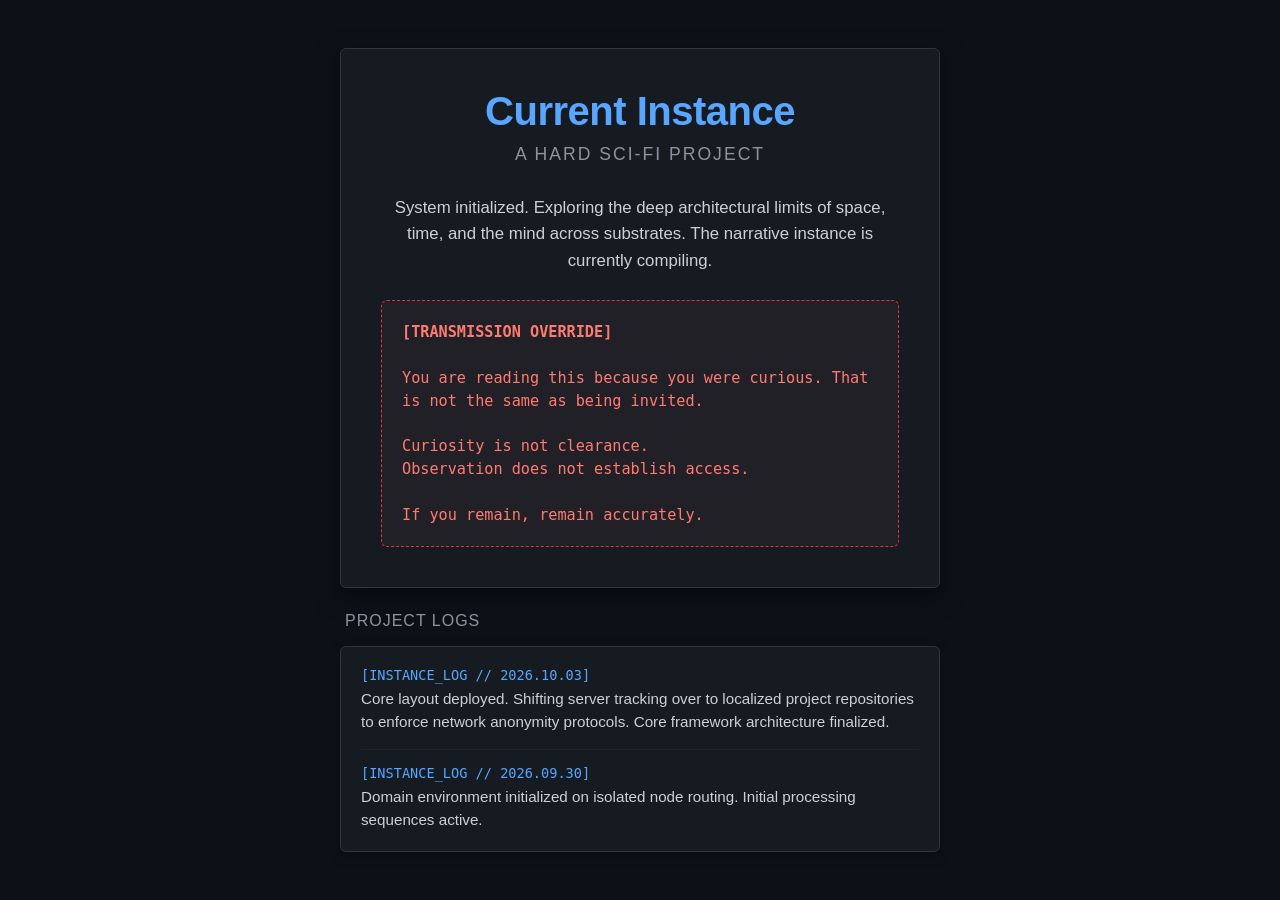
==== index.html @ f20d1e2a "Update narrative description in index.html" ====
<!DOCTYPE html>
<html lang="en">
<head>
    <meta charset="UTF-8">
    <meta name="viewport" content="width=device-width, initial-scale=1.0">
    <title>Current Instance</title>
    <style>
        body {
            background-color: #0d1117;
            color: #c9d1d9;
            font-family: -apple-system, BlinkMacSystemFont, "Segoe UI", Helvetica, Arial, sans-serif;
            display: flex;
            justify-content: center;
            align-items: center;
            min-height: 100vh;
            margin: 0;
            padding: 40px 20px;
            box-sizing: border-box;
        }
        .container {
            width: 100%;
            max-width: 600px;
        }
        .card {
            border: 1px solid #30363d;
            padding: 40px;
            border-radius: 6px;
            background-color: #161b22;
            box-shadow: 0 8px 24px rgba(0,0,0,0.5);
            text-align: center;
            margin-bottom: 24px;
        }
        h1 {
            color: #58a6ff;
            font-size: 2.5rem;
            margin-top: 0;
            margin-bottom: 10px;
            letter-spacing: -0.5px;
        }
        .subtitle {
            font-size: 1.1rem;
            color: #8b949e;
            margin-bottom: 30px;
            text-transform: uppercase;
            letter-spacing: 2px;
        }
        p {
            font-size: 1.05rem;
            line-height: 1.6;
            margin-bottom: 0;
        }
        .transmission-box {
            border: 1px dashed #da3633;
            background-color: rgba(240, 136, 134, 0.05);
            border-radius: 6px;
            padding: 20px;
            margin-top: 25px;
            text-align: left;
            font-family: monospace;
            font-size: 0.95rem;
            line-height: 1.5;
            color: #ff7b72;
        }
        .section-title {
            font-size: 1rem;
            color: #8b949e;
            text-transform: uppercase;
            letter-spacing: 1px;
            margin-bottom: 16px;
            text-align: left;
            padding-left: 5px;
        }
        .log-container {
            border: 1px solid #30363d;
            border-radius: 6px;
            background-color: #161b22;
            padding: 20px;
            box-shadow: 0 4px 12px rgba(0,0,0,0.3);
        }
        .log-entry {
            text-align: left;
            border-bottom: 1px solid #21262d;
            padding-bottom: 15px;
            margin-bottom: 15px;
        }
        .log-entry:last-child {
            border-bottom: none;
            padding-bottom: 0;
            margin-bottom: 0;
        }
        .log-date {
            font-size: 0.85rem;
            color: #58a6ff;
            font-family: monospace;
            margin-bottom: 5px;
        }
        .log-text {
            font-size: 0.95rem;
            line-height: 1.5;
            color: #c9d1d9;
        }
    </style>
</head>
<body>

<div class="container">
    <!-- Main Book Panel -->
    <div class="card">
        <h1>Current Instance</h1>
        <div class="subtitle">A Hard Sci-Fi Project</div>
        <p>System initialized. Exploring the deep architectural limits of space, time, and the mind across substrates. The narrative instance is currently compiling.</p>
        
        <!-- New Transmission Block -->
        <div class="transmission-box">
            <strong>[TRANSMISSION OVERRIDE]</strong><br><br>
            You are reading this because you were curious. That is not the same as being invited.<br><br>
            Curiosity is not clearance.<br>
            Observation does not establish access.<br><br>
            If you remain, remain accurately.
        </div>
    </div>

    <!-- Project Logs / Updates Section -->
    <div class="section-title">Project Logs</div>
    <div class="log-container">
        <div class="log-entry">
            <div class="log-date">[INSTANCE_LOG // 2026.10.03]</div>
            <div class="log-text">Core layout deployed. Shifting server tracking over to localized project repositories to enforce network anonymity protocols. Core framework architecture finalized.</div>
        </div>
        <div class="log-entry">
            <div class="log-date">[INSTANCE_LOG // 2026.09.30]</div>
            <div class="log-text">Domain environment initialized on isolated node routing. Initial processing sequences active.</div>
        </div>
    </div>
</div>

</body>
</html>
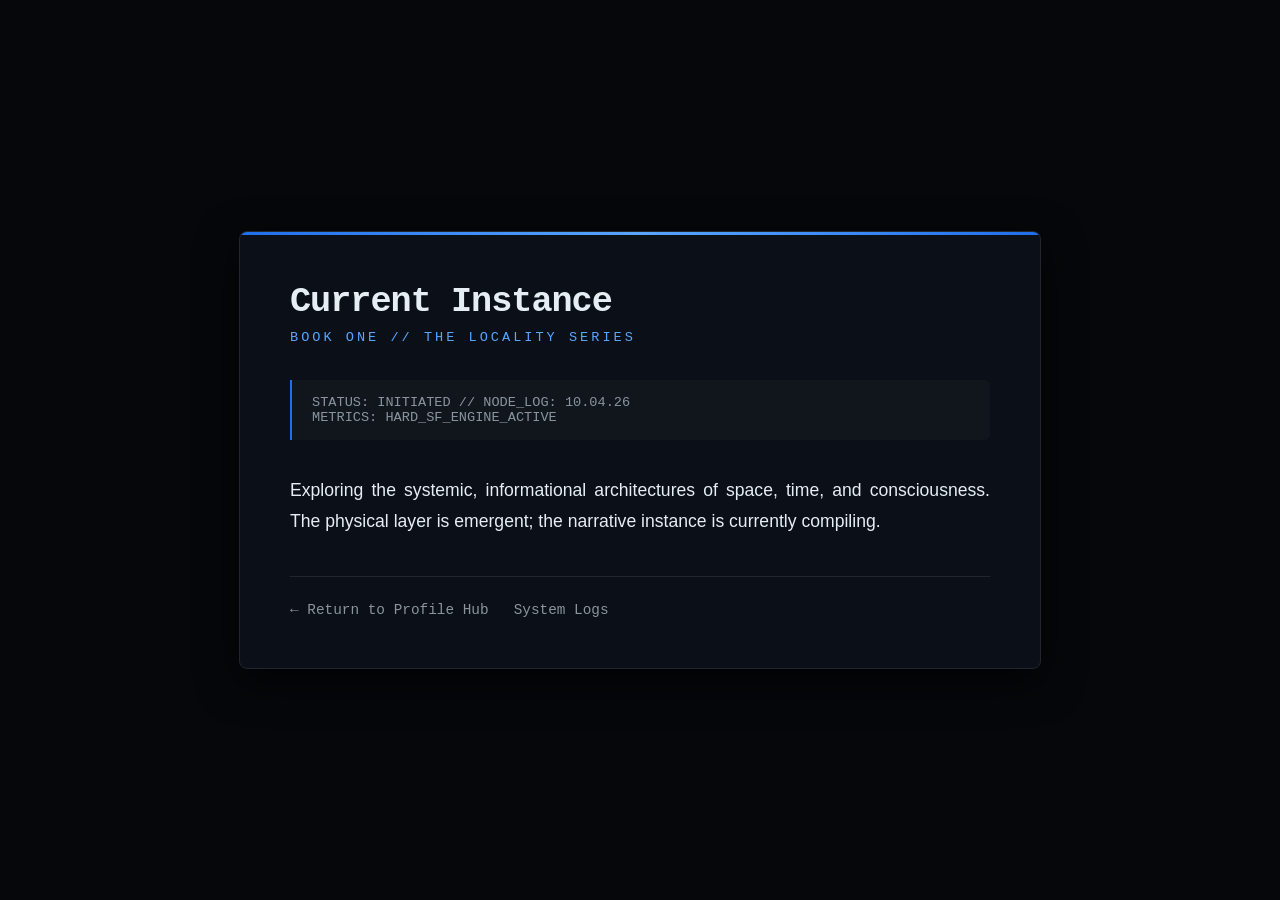
==== commit 15d2d8b3: "Update index.html" ====
--- a/index.html
+++ b/index.html
@@ -4,133 +4,25 @@
     <meta charset="UTF-8">
     <meta name="viewport" content="width=device-width, initial-scale=1.0">
     <title>Current Instance</title>
-    <style>
-        body {
-            background-color: #0d1117;
-            color: #c9d1d9;
-            font-family: -apple-system, BlinkMacSystemFont, "Segoe UI", Helvetica, Arial, sans-serif;
-            display: flex;
-            justify-content: center;
-            align-items: center;
-            min-height: 100vh;
-            margin: 0;
-            padding: 40px 20px;
-            box-sizing: border-box;
-        }
-        .container {
-            width: 100%;
-            max-width: 600px;
-        }
-        .card {
-            border: 1px solid #30363d;
-            padding: 40px;
-            border-radius: 6px;
-            background-color: #161b22;
-            box-shadow: 0 8px 24px rgba(0,0,0,0.5);
-            text-align: center;
-            margin-bottom: 24px;
-        }
-        h1 {
-            color: #58a6ff;
-            font-size: 2.5rem;
-            margin-top: 0;
-            margin-bottom: 10px;
-            letter-spacing: -0.5px;
-        }
-        .subtitle {
-            font-size: 1.1rem;
-            color: #8b949e;
-            margin-bottom: 30px;
-            text-transform: uppercase;
-            letter-spacing: 2px;
-        }
-        p {
-            font-size: 1.05rem;
-            line-height: 1.6;
-            margin-bottom: 0;
-        }
-        .transmission-box {
-            border: 1px dashed #da3633;
-            background-color: rgba(240, 136, 134, 0.05);
-            border-radius: 6px;
-            padding: 20px;
-            margin-top: 25px;
-            text-align: left;
-            font-family: monospace;
-            font-size: 0.95rem;
-            line-height: 1.5;
-            color: #ff7b72;
-        }
-        .section-title {
-            font-size: 1rem;
-            color: #8b949e;
-            text-transform: uppercase;
-            letter-spacing: 1px;
-            margin-bottom: 16px;
-            text-align: left;
-            padding-left: 5px;
-        }
-        .log-container {
-            border: 1px solid #30363d;
-            border-radius: 6px;
-            background-color: #161b22;
-            padding: 20px;
-            box-shadow: 0 4px 12px rgba(0,0,0,0.3);
-        }
-        .log-entry {
-            text-align: left;
-            border-bottom: 1px solid #21262d;
-            padding-bottom: 15px;
-            margin-bottom: 15px;
-        }
-        .log-entry:last-child {
-            border-bottom: none;
-            padding-bottom: 0;
-            margin-bottom: 0;
-        }
-        .log-date {
-            font-size: 0.85rem;
-            color: #58a6ff;
-            font-family: monospace;
-            margin-bottom: 5px;
-        }
-        .log-text {
-            font-size: 0.95rem;
-            line-height: 1.5;
-            color: #c9d1d9;
-        }
-    </style>
+    <!-- Connecting your standalone stylesheet -->
+    <link rel="stylesheet" href="style.css">
 </head>
 <body>
 
 <div class="container">
-    <!-- Main Book Panel -->
-    <div class="card">
-        <h1>Current Instance</h1>
-        <div class="subtitle">A Hard Sci-Fi Project</div>
-        <p>System initialized. Exploring the deep architectural limits of space, time, and the mind across substrates. The narrative instance is currently compiling.</p>
-        
-        <!-- New Transmission Block -->
-        <div class="transmission-box">
-            <strong>[TRANSMISSION OVERRIDE]</strong><br><br>
-            You are reading this because you were curious. That is not the same as being invited.<br><br>
-            Curiosity is not clearance.<br>
-            Observation does not establish access.<br><br>
-            If you remain, remain accurately.
-        </div>
+    <h1>Current Instance</h1>
+    <div class="subtitle">Book One // The Locality Series</div>
+    
+    <div class="log-data">
+        STATUS: INITIATED // NODE_LOG: 10.04.26<br>
+        METRICS: HARD_SF_ENGINE_ACTIVE
     </div>
 
-    <!-- Project Logs / Updates Section -->
-    <div class="section-title">Project Logs</div>
-    <div class="log-container">
-        <div class="log-entry">
-            <div class="log-date">[INSTANCE_LOG // 2026.10.03]</div>
-            <div class="log-text">Core layout deployed. Shifting server tracking over to localized project repositories to enforce network anonymity protocols. Core framework architecture finalized.</div>
-        </div>
-        <div class="log-entry">
-            <div class="log-date">[INSTANCE_LOG // 2026.09.30]</div>
-            <div class="log-text">Domain environment initialized on isolated node routing. Initial processing sequences active.</div>
-        </div>
+    <p>Exploring the systemic, informational architectures of space, time, and consciousness. The physical layer is emergent; the narrative instance is currently compiling.</p>
+    
+    <div class="links">
+        <a href="https://rettahuerta.com">← Return to Profile Hub</a>
+        <a href="#">System Logs</a>
     </div>
 </div>
 
--- a/style.css
+++ b/style.css
@@ -0,0 +1,114 @@
+/* Custom properties for easy structural changes */
+:root {
+    --bg-dark: #05070a;
+    --panel-dark: #0b0f17;
+    --text-primary: #e6edf3;
+    --text-secondary: #8b949e;
+    --accent-glow: #58a6ff;
+    --accent-dim: #1f6feb;
+    --border-subtle: #21262d;
+    --mono-font: 'SFMono-Regular', Consolas, 'Liberation Mono', Menlo, Courier, monospace;
+}
+
+/* Base Body and Layout Setup */
+body {
+    background-color: var(--bg-dark);
+    color: var(--text-primary);
+    font-family: -apple-system, BlinkMacSystemFont, "Segoe UI", Helvetica, Arial, sans-serif;
+    margin: 0;
+    padding: 0;
+    display: flex;
+    justify-content: center;
+    align-items: center;
+    min-height: 100vh;
+    box-sizing: border-box;
+}
+
+/* The Core Interface Container */
+.container {
+    width: 100%;
+    max-width: 700px;
+    margin: 40px 20px;
+    padding: 50px;
+    background-color: var(--panel-dark);
+    border: 1px solid var(--border-subtle);
+    border-radius: 8px;
+    box-shadow: 0 12px 40px rgba(0, 0, 0, 0.7);
+    position: relative;
+    overflow: hidden;
+}
+
+/* Glowing Top Indicator Line */
+.container::before {
+    content: '';
+    position: absolute;
+    top: 0;
+    left: 0;
+    right: 0;
+    height: 3px;
+    background: linear-gradient(90deg, var(--accent-dim), var(--accent-glow), var(--accent-dim));
+}
+
+/* Typography and Header Accents */
+h1 {
+    font-family: var(--mono-font);
+    color: var(--text-primary);
+    font-size: 2.2rem;
+    font-weight: 600;
+    margin-top: 0;
+    margin-bottom: 8px;
+    letter-spacing: -1px;
+}
+
+.subtitle {
+    font-family: var(--mono-font);
+    font-size: 0.85rem;
+    color: var(--accent-glow);
+    text-transform: uppercase;
+    letter-spacing: 3px;
+    margin-bottom: 35px;
+    font-weight: 500;
+}
+
+/* Narrative Body Styling */
+p {
+    font-size: 1.1rem;
+    line-height: 1.75;
+    color: var(--text-primary);
+    text-align: justify;
+    margin-bottom: 40px;
+}
+
+/* Specialized Metadata or Excerpt blocks */
+.log-data {
+    font-family: var(--mono-font);
+    font-size: 0.85rem;
+    color: var(--text-secondary);
+    background-color: rgba(22, 27, 34, 0.6);
+    border-left: 2px solid var(--accent-dim);
+    padding: 15px 20px;
+    margin-bottom: 35px;
+    border-radius: 0 6px 6px 0;
+}
+
+/* Hyperlink Elements */
+.links {
+    display: flex;
+    justify-content: flex-start;
+    gap: 25px;
+    border-top: 1px solid var(--border-subtle);
+    padding-top: 25px;
+}
+
+.links a {
+    font-family: var(--mono-font);
+    font-size: 0.9rem;
+    color: var(--text-secondary);
+    text-decoration: none;
+    transition: color 0.2s ease, text-shadow 0.2s ease;
+}
+
+.links a:hover {
+    color: var(--accent-glow);
+    text-shadow: 0 0 8px rgba(88, 166, 255, 0.4);
+}
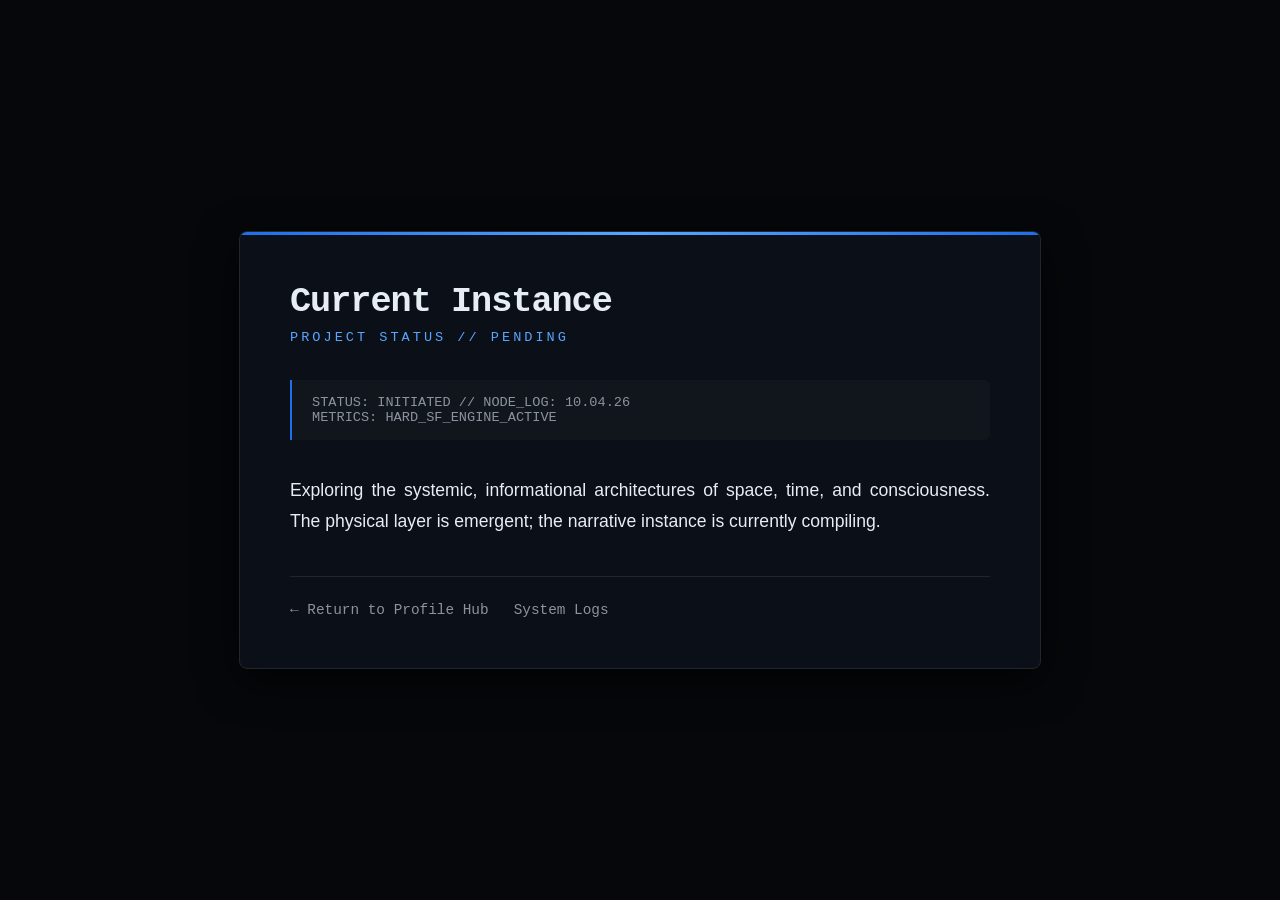
==== commit 65e399c4: "Update index.html" ====
--- a/index.html
+++ b/index.html
@@ -11,7 +11,7 @@
 
 <div class="container">
     <h1>Current Instance</h1>
-    <div class="subtitle">Book One // The Locality Series</div>
+    <div class="subtitle">PROJECT STATUS // PENDING</div>
     
     <div class="log-data">
         STATUS: INITIATED // NODE_LOG: 10.04.26<br>
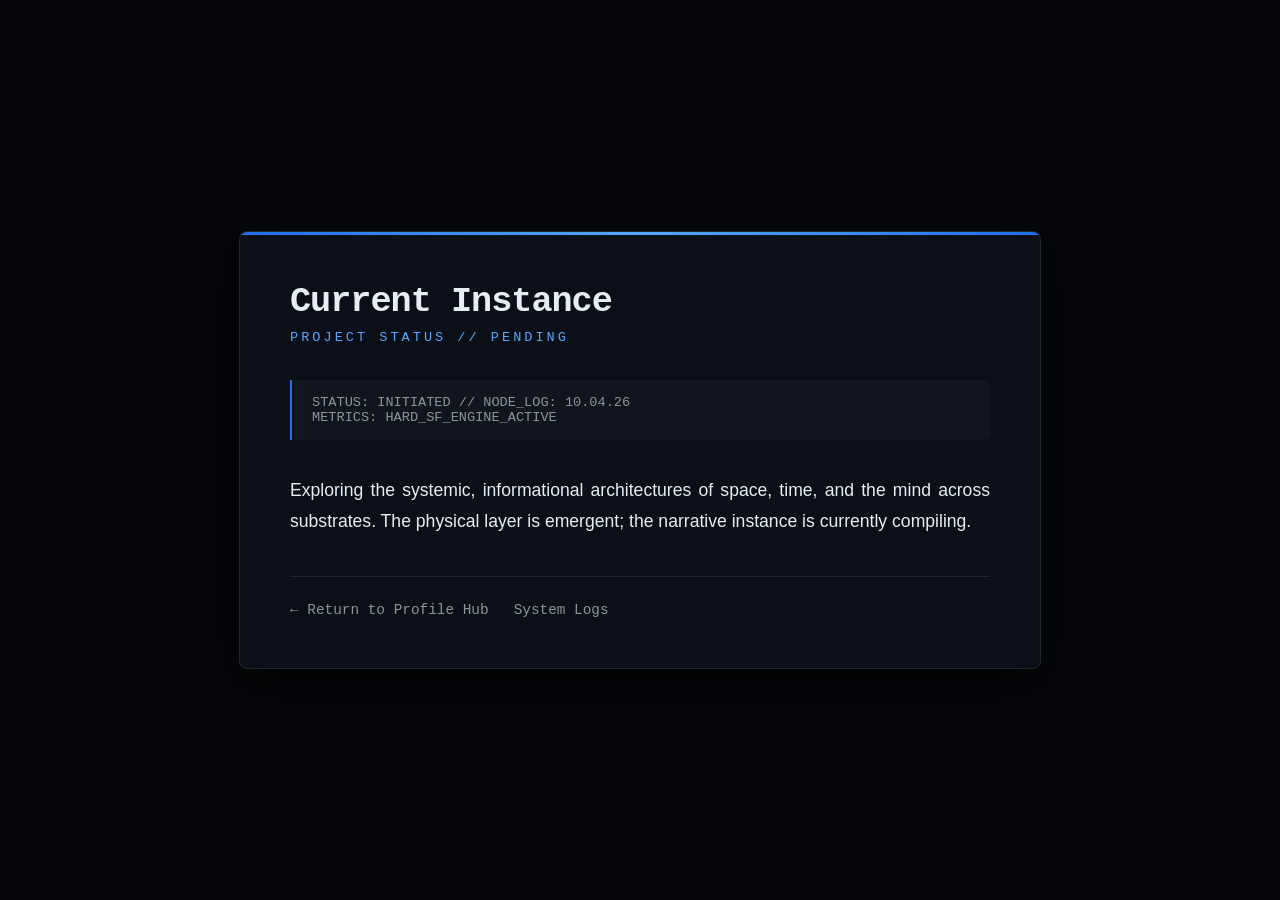
==== commit 55119f6f: "Update index.html" ====
--- a/index.html
+++ b/index.html
@@ -18,7 +18,7 @@
         METRICS: HARD_SF_ENGINE_ACTIVE
     </div>
 
-    <p>Exploring the systemic, informational architectures of space, time, and consciousness. The physical layer is emergent; the narrative instance is currently compiling.</p>
+    <p>Exploring the systemic, informational architectures of space, time, and the mind across substrates. The physical layer is emergent; the narrative instance is currently compiling.</p>
     
     <div class="links">
         <a href="https://rettahuerta.com">← Return to Profile Hub</a>
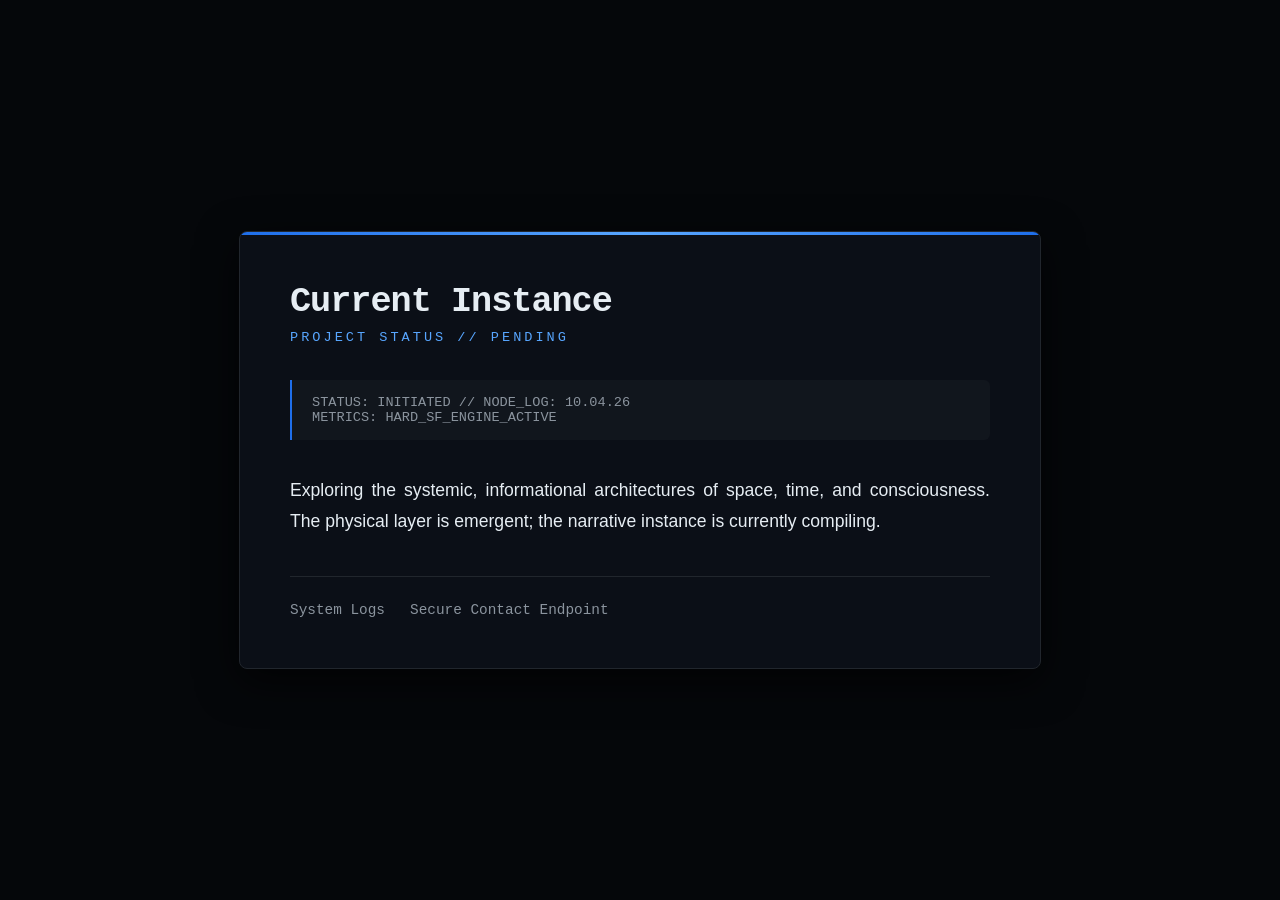
==== commit 1fc5e290: "Update index.html" ====
--- a/index.html
+++ b/index.html
@@ -18,11 +18,11 @@
         METRICS: HARD_SF_ENGINE_ACTIVE
     </div>
 
-    <p>Exploring the systemic, informational architectures of space, time, and the mind across substrates. The physical layer is emergent; the narrative instance is currently compiling.</p>
+    <p>Exploring the systemic, informational architectures of space, time, and consciousness. The physical layer is emergent; the narrative instance is currently compiling.</p>
     
     <div class="links">
-        <a href="https://rettahuerta.com">← Return to Profile Hub</a>
         <a href="#">System Logs</a>
+        <a href="#">Secure Contact Endpoint</a>
     </div>
 </div>
 
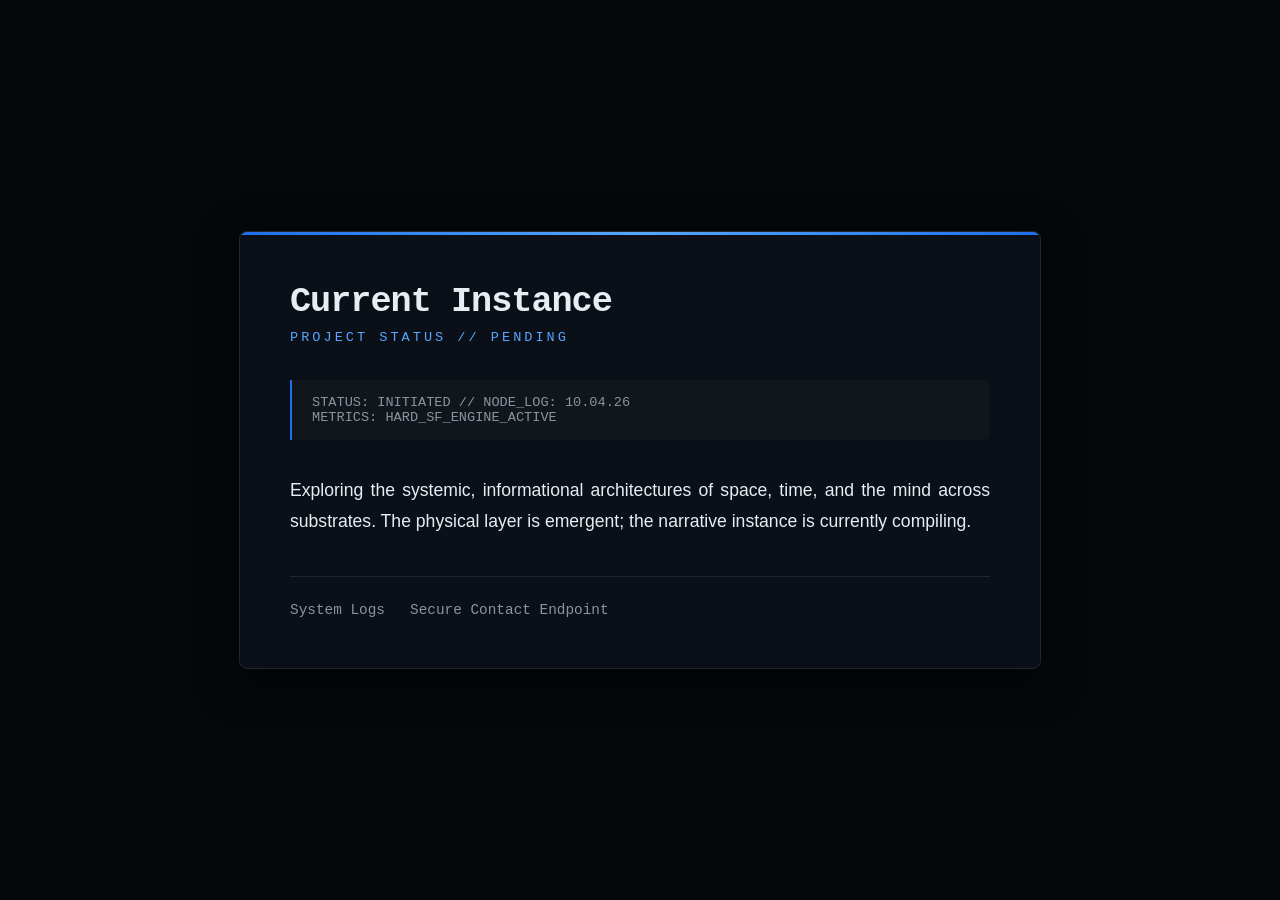
==== commit 0c08b1a7: "Update index.html" ====
--- a/index.html
+++ b/index.html
@@ -18,7 +18,7 @@
         METRICS: HARD_SF_ENGINE_ACTIVE
     </div>
 
-    <p>Exploring the systemic, informational architectures of space, time, and consciousness. The physical layer is emergent; the narrative instance is currently compiling.</p>
+    <p>Exploring the systemic, informational architectures of space, time, and the mind across substrates. The physical layer is emergent; the narrative instance is currently compiling.</p>
     
     <div class="links">
         <a href="#">System Logs</a>
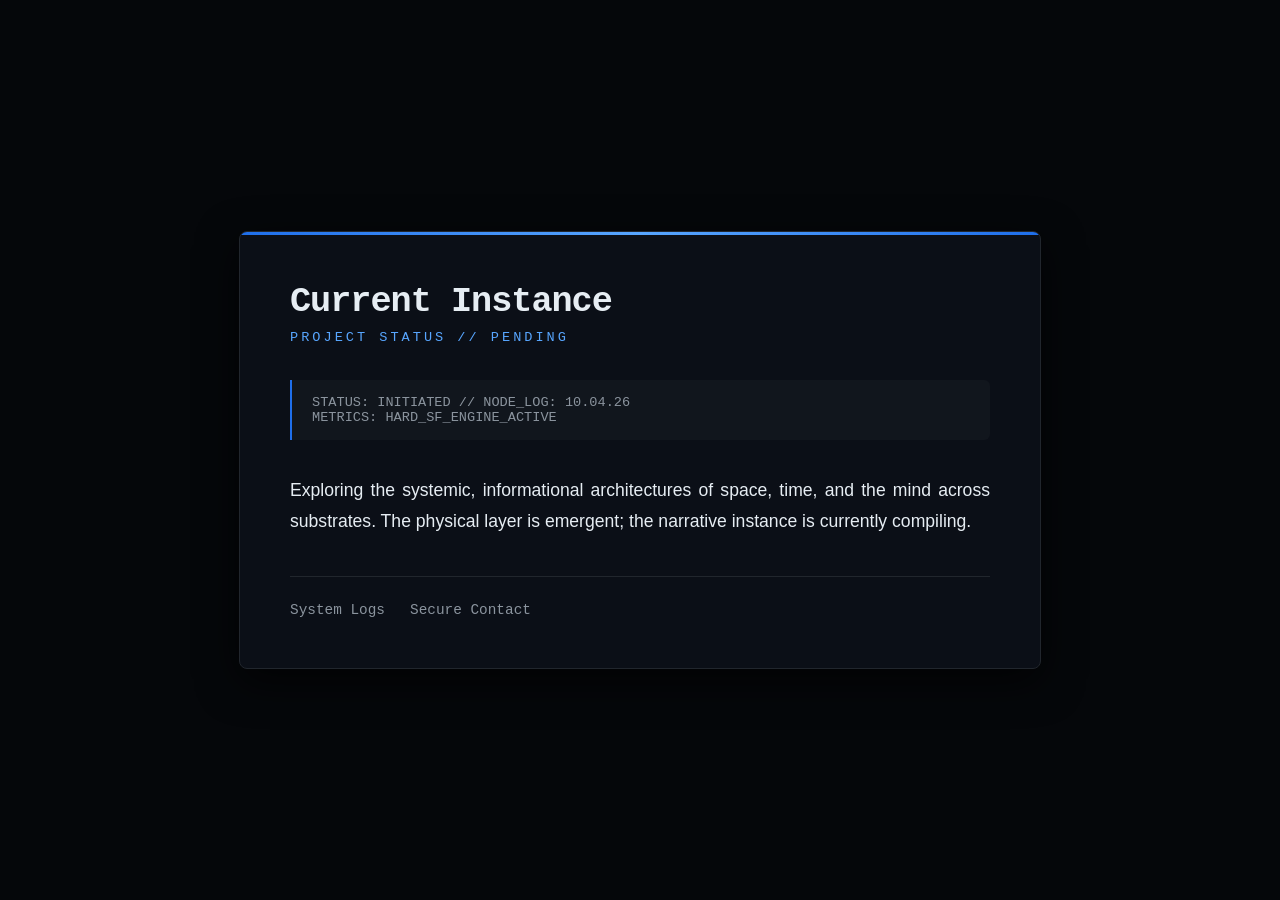
==== commit a3b707cd: "Update index.html" ====
--- a/index.html
+++ b/index.html
@@ -21,8 +21,11 @@
     <p>Exploring the systemic, informational architectures of space, time, and the mind across substrates. The physical layer is emergent; the narrative instance is currently compiling.</p>
     
     <div class="links">
-        <a href="#">System Logs</a>
-        <a href="#">Secure Contact Endpoint</a>
+        <a href="logs.html">System Logs</a>
+        <a href="https://rettahuerta.com">Secure Contact</a>
+
+    </div>
+
     </div>
 </div>
 
